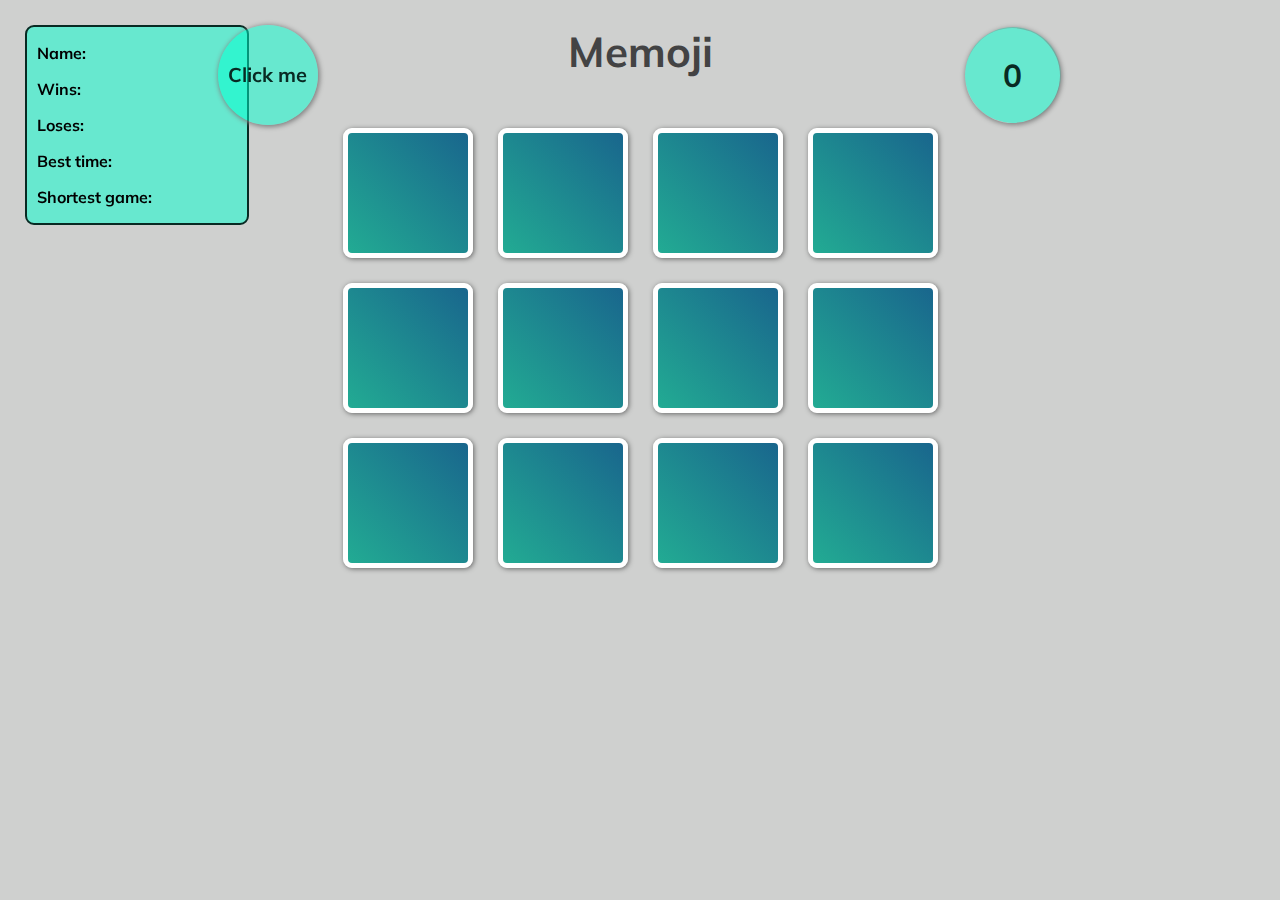
==== memoji.html @ 875cb3ba "Пишем в стиле ООП" ====
<!DOCTYPE html>
<html lang="en">
<head>
	<meta charset="UTF-8">
	<title>Memoji</title>

	<link rel="stylesheet" type="text/css" href="memoji.css">
	<link href="https://fonts.googleapis.com/css?family=Muli:400,700&display=swap" rel="stylesheet">
	<script src="timer.js" defer type="text/javascript"></script>
	<script src="card.js" defer type="text/javascript"></script>
	<script src="game.js" defer type="text/javascript"></script>
	<script src="memoji.js" defer type="text/javascript"></script>
	<script src="temp.js" defer type="text/javascript"></script>

</head>
<body>
	<article class="memoji">
		<h1>Memoji</h1>
		<div class="timer">
			<svg class="svg" xmlns="http://www.w3.org/2000/svg" version="1.1">
				<circle class="circle"/>
			</svg>
			<div class="count"></div>
		</div>
		<section class="field">
			<div class="card card1">
				<div class="front"></div>
				<div class="back"></div>
			</div>
			<div class="card card2">
				<div class="front"></div>
				<div class="back"></div>
			</div>
			<div class="card card3">
				<div class="front"></div>
				<div class="back"></div>
			</div>
			<div class="card card4">
				<div class="front"></div>
				<div class="back"></div>
			</div>
			<div class="card card5">
				<div class="front"></div>
				<div class="back"></div>
			</div>
			<div class="card card6">
				<div class="front"></div>
				<div class="back"></div>
			</div>
			<div class="card card7">
				<div class="front"></div>
				<div class="back"></div>
			</div>
			<div class="card card8">
				<div class="front"></div>
				<div class="back"></div>
			</div>
			<div class="card card9">
				<div class="front"></div>
				<div class="back"></div>
			</div>
			<div class="card card10">
				<div class="front"></div>
				<div class="back"></div>
			</div>
			<div class="card card11">
				<div class="front"></div>
				<div class="back"></div>
			</div>
			<div class="card card12">
				<div class="front"></div>
				<div class="back"></div>
			</div>
		</section>
		<div class="achieving">
			<p><span>Name:</span><span class="name"></span></p>
			<p><span>Wins:</span><span class="wins"></span></p>
			<p><span>Loses:</span><span class="loses"></span></p>
			<p><span>Best time:</span><span class="best_time"></span></p>
			<p><span>Shortest game:</span><span class="shortest_game"></span></p>
		</div>
		<div class="botton_achieving">Click me</div>
	</article>
</body>
</html>
---- memoji.css ----
body {
	margin:0;
	padding: 0;
	background: #CFD0CF;
	font-family: 'Muli', 'Arial', sans-serif
}

.memoji {
	width: 895px;
	margin: 0 auto 0 auto;
	text-align: center;
	background: #CFD0CF;
	position: relative;
}

.memoji h1 {
	margin: auto;
	padding: 25px 0 50px 0;
	text-align: center;
	font-size: 42px;
	font-weight: bold;
	color: #434344
}


.field {
	margin: auto;
	width:595px;
	height: 440px;
	display: flex;
	flex-flow: row wrap;
	justify-content: space-between;
	align-content: space-between;
	perspective: 600px;
}

.card {
	box-sizing: border-box;
	width: 130px;
	height: 130px;
	position: relative;
	transform-style: preserve-3d;
	transition: transform 500ms;
	border-radius: 9px;
	box-shadow: 1px 1px 5px rgba(0,0,0,0.5);
}

/* class for turn card by JS */
.turn {
	transform: rotateY(180deg);
	box-shadow: -1px 1px 5px rgba(0,0,0,0.5);
}

@keyframes spin {
	0%{transform: rotateY(0deg);}
	50%{transform: rotateY(180deg);}
	100%{transform: rotateY(360deg);}
}

.spin {
	animation: spin 150ms infinite ease;
}


.front, .back {
	box-sizing: border-box;
	position: absolute;
	top: 0;
	left: 0;
	width: 100%;
	height: 100%;
	border-radius: 9px;
	backface-visibility: hidden;
	cursor: pointer;
}

.front {
	z-index: 2;
	border: solid 5px white;
	background: linear-gradient(45deg, #22AB93, #19668D);
}

.back {
	transform: rotateY(-180deg);
	background: white;
	text-align: center;
	font-size: 60px;
	line-height: 130px;
}

.wrong_color {
	background: #F44336;
}

.right_color {
	background: #5AD66F;
}

.float_field {
	position: absolute;
	left: 0;
	top: 0;
	width: 100%;
	height: 100%;
	background: #0000006D;
	display: flex;
	justify-content: center;
	align-items: center;
}

.float_window {
	background: white;
	min-width: 350px;
	display: flex;
	flex-flow: column nowrap;
	justify-content: flex-start;
	align-items: center;
}

.float_window h2 {
	font-size: 48px;
	font-weight: bold;
	margin: 30px 0 0 0;
}

.float_window h2 span {
	display: inline-block;
	animation: elastics 2s infinite reverse linear;
}

.float_window h2 span:nth-child(2) {
	animation-delay:.25s;
}

.float_window h2 span:nth-child(3) {
	animation-delay:.5s;
}

.float_window h2 span:nth-child(4) {
	animation-delay:.75s;
}


@keyframes elastics {
	0%, 100% {
		transform: scaleY(0.4) translateY(0px);
	}
	25% {
		transform: scaleY(0.8) translateY(-10px);
	}
	50% {
		transform: scaleY(1.2) translateY(-20px);
	}
	75% {
		transform: scaleY(0.8) translateY(-10px);
}
}

.botton {
	height: 40px;
	margin: 40px 0 30px 0;
	padding: 0 30px 0 30px;
	background: linear-gradient(-135deg, #22AB93, #19668D);
	border-radius: 9px;
	color: white;
	font-size:20px;
	line-height: 40px;
	cursor: pointer;
	box-shadow: 1px 1px 1px rgba(0,0,0,0.5);
}

.botton:active {
	box-shadow: inset 2px 1px 8px rgba(0,0,0,0.5);
}

/*стили для таймера*/

.timer{
	width: 100px;
	height: 100px;
	position: absolute;
	top:0;
	right: 0;
	margin: 25px 25px 25px 25px;
}
.count {
	width: 95%;
	height: 95%;
	border-radius: 50%;
	position: absolute;
	left:0;
	top:0;
	margin: 2.5%;
	text-align: center;
	font-weight: bold;
	color: #082A23;
	box-shadow: 1px 1px 5px 1px grey;
}
.circle{
	stroke: #082A23;
	fill: rgba(0, 255, 207, 0.5);
	stroke-width: 2%;
	cx:50%;
	cy:50%;
	r: 48%;
	stroke-linecap: round;
}
.svg{
	width: 100%;
	height: 100%;
	transform: rotate(-90deg);
}
@keyframes pulse {
	0%
	{fill: rgba(0, 255, 207, 0.5);}
	33%
	{fill: rgba(255, 0, 0, 0.7);}
	66%
	{fill: rgba(0, 255, 207, 0.5);}
	100%
	{fill: rgba(255, 0, 0, 0.7);}
}

.botton_achieving {
	width: 100px;
	height: 100px;
	position: absolute;
	top:0;
	left: 0;
	margin: 25px 25px 25px 25px;
	text-align: center;
	font-size: 20px;
	font-weight: bold;
	line-height: 100px;
	color: #082A23;
	box-shadow: 1px 1px 5px 1px grey;
	border-radius: 50%;
	cursor: pointer;
	background: rgba(0, 255, 207, 0.5);

}

.botton_achieving:active {
	box-shadow: none;
}

.achieving {
	position: fixed;
	top: 0;
	left: 0;
	min-width: 200px;
	background: white;
	margin: 25px;
	background: rgba(0, 255, 207, 0.5);
	border-radius: 9px;
	border: solid 2px #082A23;
	text-align: left;
	padding: 0 10px 0 10px;
}

.achieving p {
	white-space: nowrap;
	overflow: hidden;
	text-overflow: ellipsis;
}

.achieving p span:nth-child(1) {
	font-weight: bold;
	display: inline-block;
	float: left;
}

.achieving p span:nth-child(2){
	display: inline-block;
	float: right;
}

@media screen and (max-width: 900px) {
	.timer{
	position: relative;
	margin: 0 auto 25px auto;
	top:initial;
	right: initial;
	}

	.memoji h1 {
		padding: 25px 0 25px 0;
	}

	.memoji {
			width: 645px;
	}

	.botton_achieving {
	position: relative;
	margin: 25px auto 0 auto;
	top:initial;
	right: initial;}
}



@media screen and (orientation: portrait) {
	.timer{
		position: relative;
		margin: 0 auto 25px auto;
		top:initial;
		right: initial;
	}

	.memoji h1 {
		padding: 25px 0 25px 0;
	}

	.field {
		width: 440px;
		height: 595px;
	}

	.botton_achieving {
		position: relative;
		margin: 25px auto 0 auto;
		top:initial;
		right: initial;
	}

	.achieving {
	top: 825px;
	left: 50%;
	margin-left: -232px;
	min-width: 440px;
	}

	.memoji {
		height: 1025px;
	}
}

@media screen and (max-height: 645px) {
	.memoji h1 {
		padding: 5px 0 5px 0;
	}
	.field {
		height: 400px;
	}
}
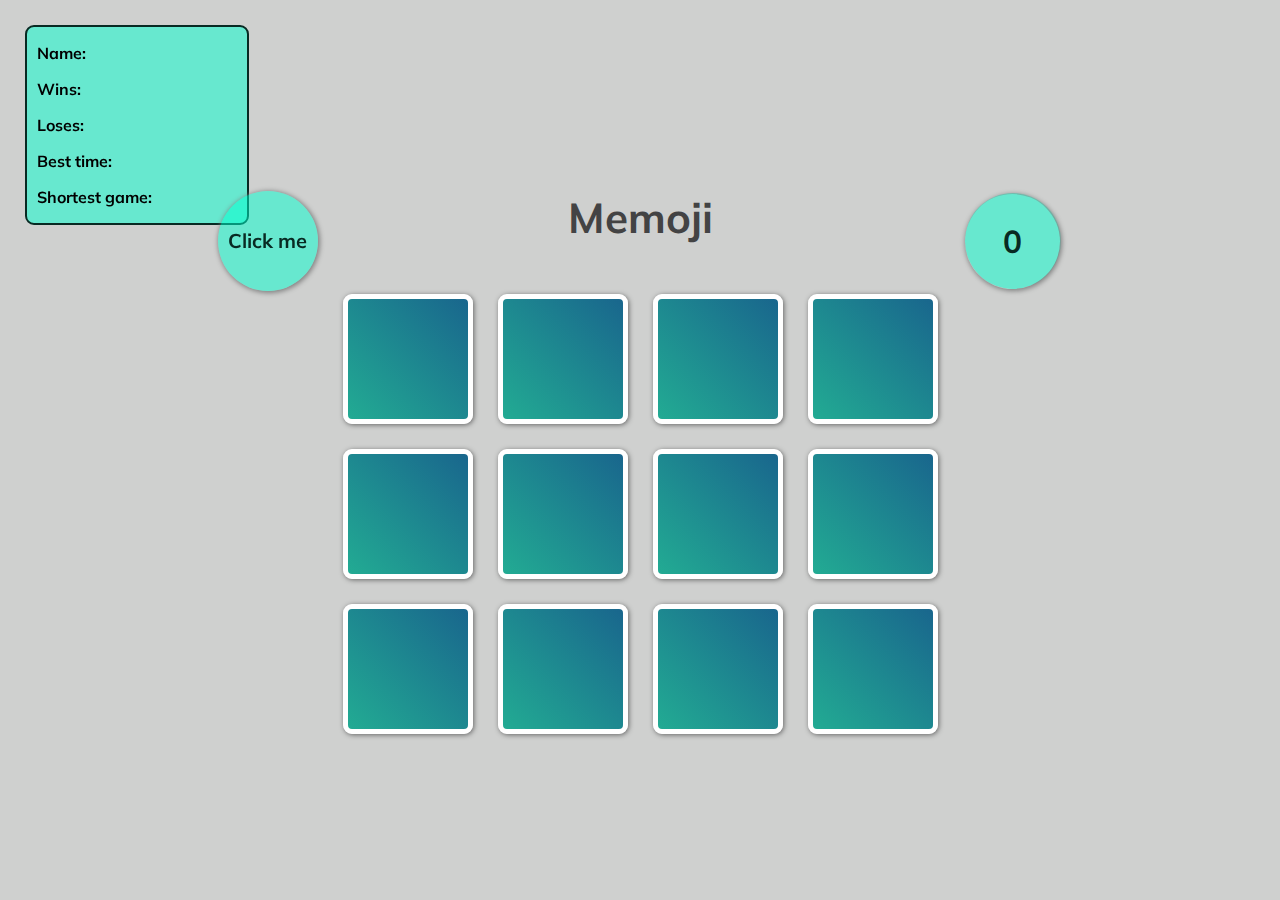
==== commit 3bd7debe: "Добавил форму и юзера" ====
--- a/memoji.html
+++ b/memoji.html
@@ -3,9 +3,10 @@
 <head>
 	<meta charset="UTF-8">
 	<title>Memoji</title>
-
+	
 	<link rel="stylesheet" type="text/css" href="memoji.css">
 	<link href="https://fonts.googleapis.com/css?family=Muli:400,700&display=swap" rel="stylesheet">
+	<script src="start.js" defer type="text/javascript"></script>
 	<script src="timer.js" defer type="text/javascript"></script>
 	<script src="card.js" defer type="text/javascript"></script>
 	<script src="game.js" defer type="text/javascript"></script>
@@ -80,6 +81,7 @@
 			<p><span>Shortest game:</span><span class="shortest_game"></span></p>
 		</div>
 		<div class="botton_achieving">Click me</div>
+
 	</article>
 </body>
 </html>--- a/memoji.css
+++ b/memoji.css
@@ -3,9 +3,15 @@
 	margin:0;
 	padding: 0;
 	background: #CFD0CF;
-	font-family: 'Muli', 'Arial', sans-serif
-}
-
+	font-family: 'Muli', 'Arial', sans-serif;
+	width: 100vw;
+	height: 100vh;
+	display: flex;
+	justify-content: center;
+	align-items: center;
+}
+
+/* Стили игрового поля */
 .memoji {
 	width: 895px;
 	margin: 0 auto 0 auto;
@@ -97,6 +103,8 @@
 	background: #5AD66F;
 }
 
+
+/* Стили всплывающего поля */
 .float_field {
 	position: absolute;
 	left: 0;
@@ -107,8 +115,73 @@
 	display: flex;
 	justify-content: center;
 	align-items: center;
-}
-
+	font: 15px 'Muli', 'Arial', sans-serif;
+}
+
+
+/* Стили окон на всплывающем поле */
+
+/* Стили стартовой формы */
+form[name=start] {
+	background: white;
+	min-width: 250px;
+	border-radius: 9px;
+	padding: 5px;
+}
+form[name=start] fieldset {
+	border-radius: 9px;
+	border: solid 1px #082A23;
+	margin-bottom: 25px;
+}
+form[name=start] legend {
+	margin: 5px auto 5px auto;
+}
+form[name=start] input {
+	box-sizing: border-box;
+	width: 100%;
+	height: 25px;
+	border-radius: 3px;
+	border: solid 1px #082A23;
+	font: 15px 'Muli', 'Arial', sans-serif;
+	text-align: center;
+}
+form[name="start"] input:focus{
+	outline: none;
+	box-shadow: 0 0 2px 1px rgba(0, 255, 207, 0.5);
+}
+form[name="start"] input[type="submit"] {
+	width: 50px;
+	height: 50px;
+	border-radius: 50%;
+	border: none;
+	background:rgba(0, 255, 207, 0.5);
+	box-shadow: 1px 1px 5px 1px grey;
+	cursor: pointer;
+	margin: auto;
+	float: initial;
+	display: block;
+	margin-bottom: 5px;
+	font: 20px  'Muli', 'Arial', sans-serif;
+}
+form[name="start"] input[type="submit"]:active{
+	box-shadow: none;
+}
+form[name="start"] input[type="range"] {
+	width: 100%;
+	margin: auto;
+	float: initial;
+}
+form[name="start"] input[type="range"]:focus{
+	box-shadow: none;
+
+}
+.log{
+	height: 25px;
+	margin: 5px auto 0 auto;
+	text-align: center;
+}
+
+/* Стили окон побыды и поражения */
 .float_window {
 	background: white;
 	min-width: 350px;
@@ -141,7 +214,6 @@
 	animation-delay:.75s;
 }
 
-
 @keyframes elastics {
 	0%, 100% {
 		transform: scaleY(0.4) translateY(0px);
@@ -173,6 +245,7 @@
 .botton:active {
 	box-shadow: inset 2px 1px 8px rgba(0,0,0,0.5);
 }
+
 
 /*стили для таймера*/
 
@@ -222,6 +295,8 @@
 	{fill: rgba(255, 0, 0, 0.7);}
 }
 
+
+/* Стили для кнопки достижений */
 .botton_achieving {
 	width: 100px;
 	height: 100px;
@@ -245,6 +320,7 @@
 	box-shadow: none;
 }
 
+/* Стили для окошка достижений */
 .achieving {
 	position: fixed;
 	top: 0;
@@ -276,6 +352,8 @@
 	float: right;
 }
 
+
+/* медиа запросы */
 @media screen and (max-width: 900px) {
 	.timer{
 	position: relative;
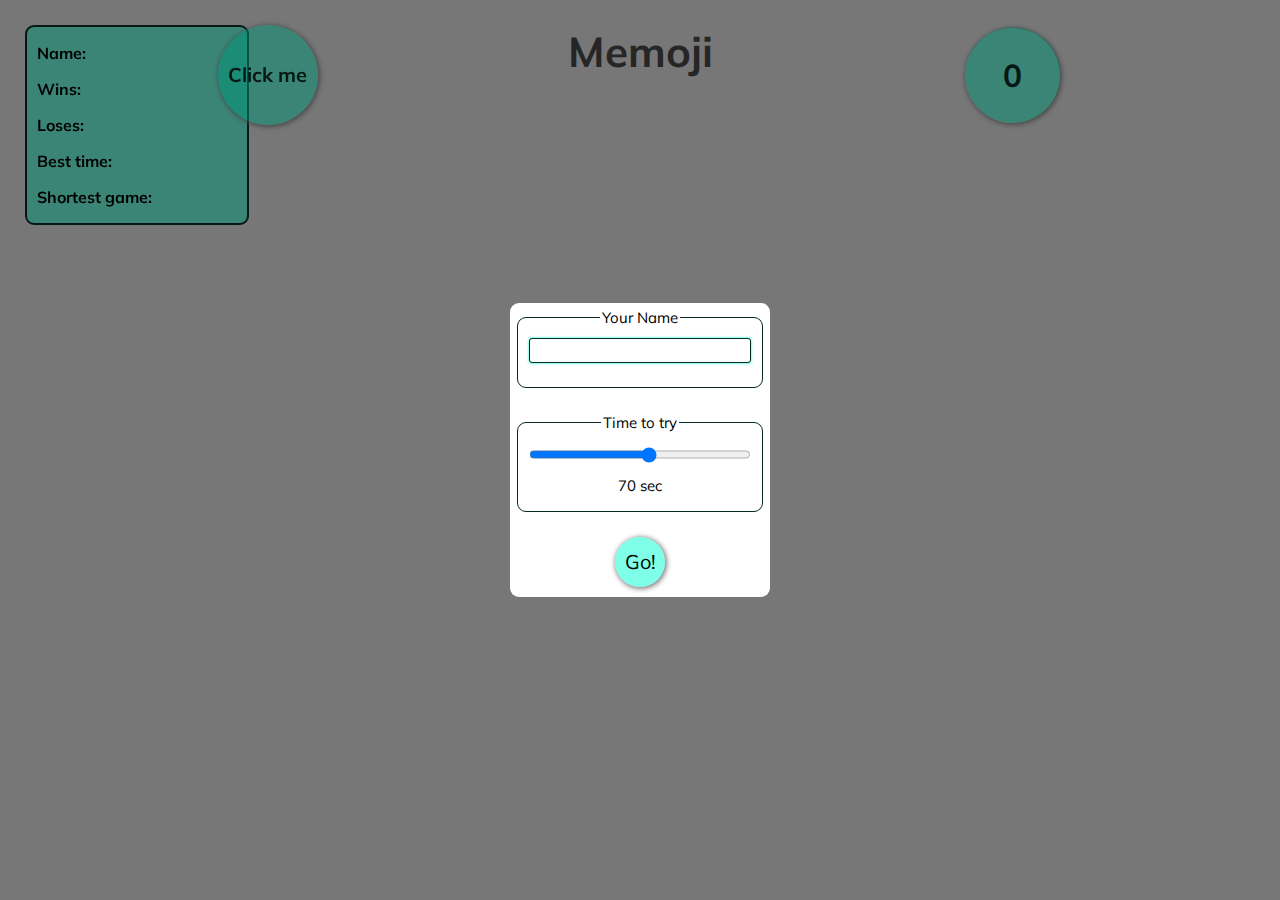
==== commit 539c35fa: "Все еще куча багов" ====
--- a/memoji.html
+++ b/memoji.html
@@ -6,12 +6,13 @@
 	
 	<link rel="stylesheet" type="text/css" href="memoji.css">
 	<link href="https://fonts.googleapis.com/css?family=Muli:400,700&display=swap" rel="stylesheet">
-	<script src="start.js" defer type="text/javascript"></script>
+
 	<script src="timer.js" defer type="text/javascript"></script>
 	<script src="card.js" defer type="text/javascript"></script>
 	<script src="game.js" defer type="text/javascript"></script>
+	<script src="temp.js" defer type="text/javascript"></script>
 	<script src="memoji.js" defer type="text/javascript"></script>
-	<script src="temp.js" defer type="text/javascript"></script>
+
 
 </head>
 <body>
@@ -73,13 +74,13 @@
 				<div class="back"></div>
 			</div>
 		</section>
-		<div class="achieving">
+		<section class="achieving">
 			<p><span>Name:</span><span class="name"></span></p>
 			<p><span>Wins:</span><span class="wins"></span></p>
 			<p><span>Loses:</span><span class="loses"></span></p>
 			<p><span>Best time:</span><span class="best_time"></span></p>
 			<p><span>Shortest game:</span><span class="shortest_game"></span></p>
-		</div>
+		</section>
 		<div class="botton_achieving">Click me</div>
 
 	</article>
--- a/memoji.css
+++ b/memoji.css
@@ -5,7 +5,7 @@
 	background: #CFD0CF;
 	font-family: 'Muli', 'Arial', sans-serif;
 	width: 100vw;
-	height: 100vh;
+
 	display: flex;
 	justify-content: center;
 	align-items: center;
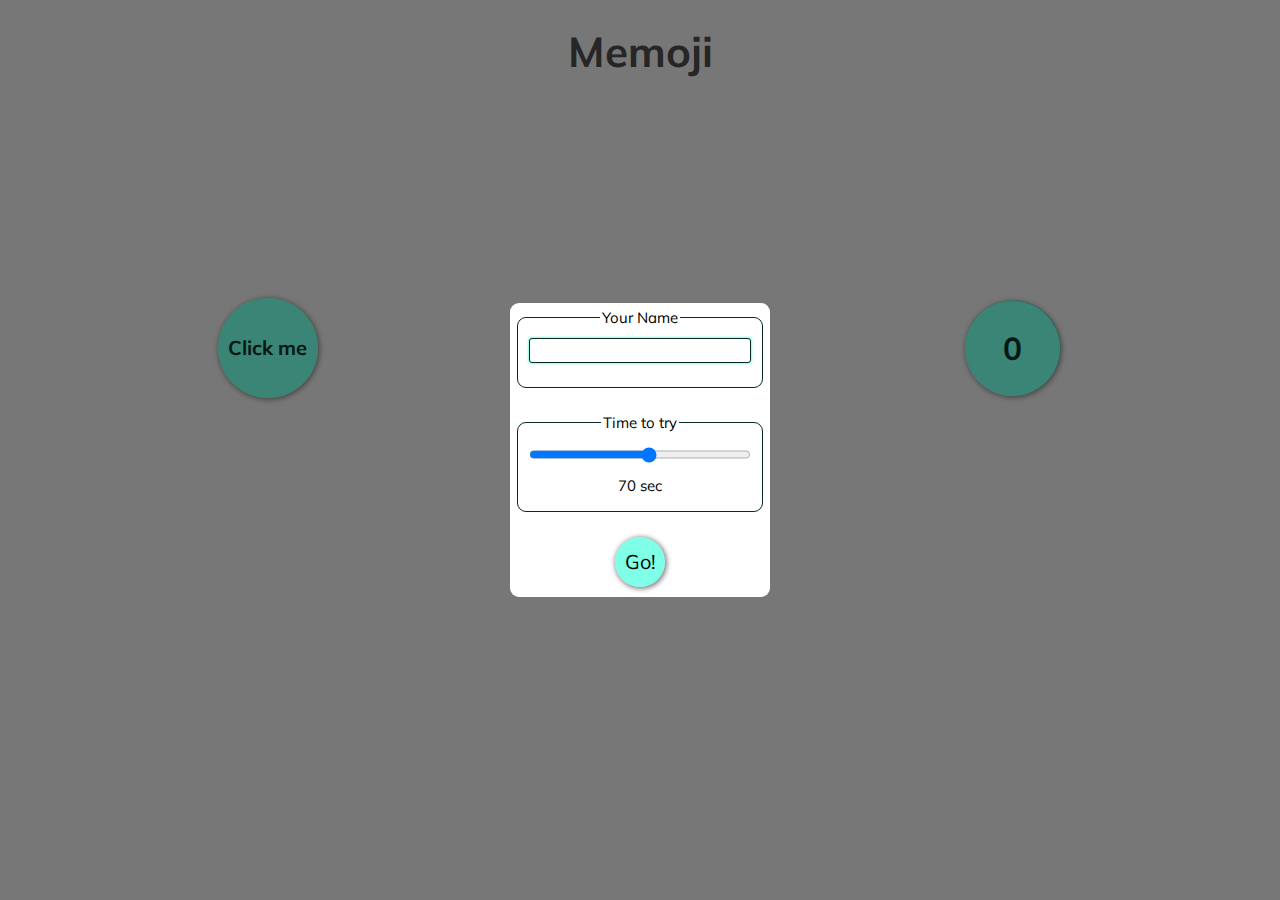
==== commit 2523eed7: "здесь старый макет" ====
--- a/memoji.html
+++ b/memoji.html
@@ -16,14 +16,16 @@
 
 </head>
 <body>
+	<h1>Memoji</h1>
 	<article class="memoji">
-		<h1>Memoji</h1>
-		<div class="timer">
-			<svg class="svg" xmlns="http://www.w3.org/2000/svg" version="1.1">
-				<circle class="circle"/>
-			</svg>
-			<div class="count"></div>
-		</div>
+		<section class="achieving">
+			<p><span>Name:</span><span class="name"></span></p>
+			<p><span>Wins:</span><span class="wins"></span></p>
+			<p><span>Loses:</span><span class="loses"></span></p>
+			<p><span>Best time:</span><span class="best_time"></span></p>
+			<p><span>Shortest game:</span><span class="shortest_game"></span></p>
+		</section>
+		<div class="botton_achieving">Click me</div>
 		<section class="field">
 			<div class="card card1">
 				<div class="front"></div>
@@ -74,14 +76,12 @@
 				<div class="back"></div>
 			</div>
 		</section>
-		<section class="achieving">
-			<p><span>Name:</span><span class="name"></span></p>
-			<p><span>Wins:</span><span class="wins"></span></p>
-			<p><span>Loses:</span><span class="loses"></span></p>
-			<p><span>Best time:</span><span class="best_time"></span></p>
-			<p><span>Shortest game:</span><span class="shortest_game"></span></p>
-		</section>
-		<div class="botton_achieving">Click me</div>
+		<div class="timer">
+			<svg class="svg" xmlns="http://www.w3.org/2000/svg" version="1.1">
+				<circle class="circle"/>
+			</svg>
+			<div class="count"></div>
+		</div>
 
 	</article>
 </body>
--- a/memoji.css
+++ b/memoji.css
@@ -4,36 +4,32 @@
 	padding: 0;
 	background: #CFD0CF;
 	font-family: 'Muli', 'Arial', sans-serif;
-	width: 100vw;
-
-	display: flex;
-	justify-content: center;
-	align-items: center;
-}
-
+}
+
+h1 {
+	margin: auto;
+	padding: 25px 0 50px 0;
+	text-align: center;
+	font-size: 42px;
+	font-weight: bold;
+	color: #434344
+}
 /* Стили игрового поля */
 .memoji {
 	width: 895px;
 	margin: 0 auto 0 auto;
 	text-align: center;
 	background: #CFD0CF;
-	position: relative;
-}
-
-.memoji h1 {
-	margin: auto;
-	padding: 25px 0 50px 0;
-	text-align: center;
-	font-size: 42px;
-	font-weight: bold;
-	color: #434344
-}
-
+	display: flex;
+	justify-content: space-between;
+	align-items: center;
+}
 
 .field {
 	margin: auto;
 	width:595px;
 	height: 440px;
+	flex: auto;
 	display: flex;
 	flex-flow: row wrap;
 	justify-content: space-between;
@@ -181,10 +177,11 @@
 	text-align: center;
 }
 
-/* Стили окон побыды и поражения */
+/* Стили окон победы и поражения */
 .float_window {
 	background: white;
 	min-width: 350px;
+	border-radius: 9px;
 	display: flex;
 	flex-flow: column nowrap;
 	justify-content: flex-start;
@@ -212,6 +209,10 @@
 
 .float_window h2 span:nth-child(4) {
 	animation-delay:.75s;
+}
+
+.float_window .message {
+	font: 24px;
 }
 
 @keyframes elastics {
@@ -252,10 +253,9 @@
 .timer{
 	width: 100px;
 	height: 100px;
-	position: absolute;
-	top:0;
-	right: 0;
 	margin: 25px 25px 25px 25px;
+	position: relative;
+	flex: auto;
 }
 .count {
 	width: 95%;
@@ -300,9 +300,6 @@
 .botton_achieving {
 	width: 100px;
 	height: 100px;
-	position: absolute;
-	top:0;
-	left: 0;
 	margin: 25px 25px 25px 25px;
 	text-align: center;
 	font-size: 20px;
@@ -313,6 +310,9 @@
 	border-radius: 50%;
 	cursor: pointer;
 	background: rgba(0, 255, 207, 0.5);
+	overflow: hidden;
+	transition: all 200 ease;
+	flex: auto;
 
 }
 
@@ -322,17 +322,17 @@
 
 /* Стили для окошка достижений */
 .achieving {
-	position: fixed;
-	top: 0;
-	left: 0;
-	min-width: 200px;
-	background: white;
+	display: none;
+	width: 200px;
 	margin: 25px;
 	background: rgba(0, 255, 207, 0.5);
 	border-radius: 9px;
 	border: solid 2px #082A23;
 	text-align: left;
 	padding: 0 10px 0 10px;
+	overflow: hidden;
+	transition: all 1s ease;
+	flex: auto;
 }
 
 .achieving p {
@@ -350,6 +350,13 @@
 .achieving p span:nth-child(2){
 	display: inline-block;
 	float: right;
+}
+
+.achieving_cklick {
+	transition: all 1s ease;
+	min-width: initial;
+	height: 0;
+	width: 0;
 }
 
 
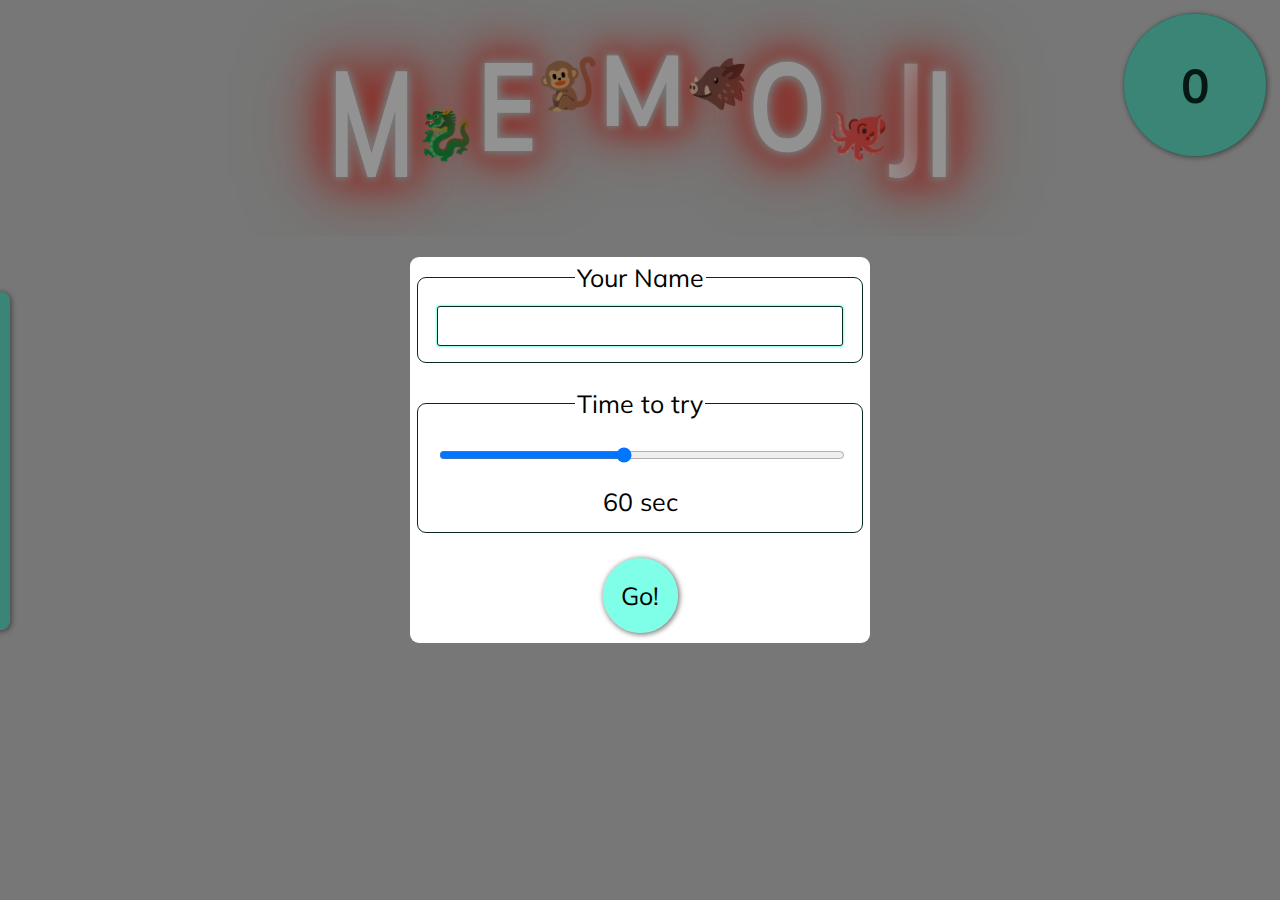
==== commit 15cdf586: "Поправил верстку" ====
--- a/memoji.html
+++ b/memoji.html
@@ -16,7 +16,7 @@
 
 </head>
 <body>
-	<h1>Memoji</h1>
+	<h1><span class="l1">M</span><span class="m1"></span><span class="l2">e</span><span class="m2"></span><span class="l3">m</span><span class="m3"></span><span class="l4">o</span><span class="m4"></span><span class="l5">j</span><span class="m5"></span><span class="l6">i</span></h1>
 	<article class="memoji">
 		<section class="achieving">
 			<p><span>Name:</span><span class="name"></span></p>
@@ -25,7 +25,6 @@
 			<p><span>Best time:</span><span class="best_time"></span></p>
 			<p><span>Shortest game:</span><span class="shortest_game"></span></p>
 		</section>
-		<div class="botton_achieving">Click me</div>
 		<section class="field">
 			<div class="card card1">
 				<div class="front"></div>
@@ -78,7 +77,7 @@
 		</section>
 		<div class="timer">
 			<svg class="svg" xmlns="http://www.w3.org/2000/svg" version="1.1">
-				<circle class="circle"/>
+				<circle class="circle"></circle>
 			</svg>
 			<div class="count"></div>
 		</div>
--- a/memoji.css
+++ b/memoji.css
@@ -2,34 +2,100 @@
 body {
 	margin:0;
 	padding: 0;
+	min-width: 700px;
 	background: #CFD0CF;
 	font-family: 'Muli', 'Arial', sans-serif;
 }
 
 h1 {
 	margin: auto;
-	padding: 25px 0 50px 0;
+	padding: 25px 0 85px 0;
 	text-align: center;
-	font-size: 42px;
+	font-size: 100px;
 	font-weight: bold;
-	color: #434344
-}
+	text-transform: uppercase;
+	color: white;
+}
+h1 span{
+	transform-origin: top center;
+	display: inline-block;
+}
+.l1{
+	transform: scaleY(1.5);
+		text-shadow: 0 0 5px #CFD0CF, 0 0 10px #CFD0CF, 0 0 15px #CFD0CF, 0 0 20px #F44336, 0 0 35px #F44336, 0 0 40px #F44336, 0 0 50px #F44336, 0 0 75px #F44336;
+
+}
+.l2{
+	transform: scaleY(1.25);
+		text-shadow: 0 0 5px #CFD0CF, 0 0 10px #CFD0CF, 0 0 15px #CFD0CF, 0 0 20px #F44336, 0 0 35px #F44336, 0 0 40px #F44336, 0 0 50px #F44336, 0 0 75px #F44336;
+
+}
+.l3{
+	transform: scaleY(1);
+		text-shadow: 0 0 5px #CFD0CF, 0 0 10px #CFD0CF, 0 0 15px #CFD0CF, 0 0 20px #F44336, 0 0 35px #F44336, 0 0 40px #F44336, 0 0 50px #F44336, 0 0 75px #F44336;
+
+}
+.l4{
+	transform: scaleY(1.25);
+		text-shadow: 0 0 5px #CFD0CF, 0 0 10px #CFD0CF, 0 0 15px #CFD0CF, 0 0 20px #F44336, 0 0 35px #F44336, 0 0 40px #F44336, 0 0 50px #F44336, 0 0 75px #F44336;
+
+}
+.l5{
+	transform: scaleY(1.28);
+		text-shadow: 0 0 5px #CFD0CF, 0 0 10px #CFD0CF, 0 0 15px #CFD0CF, 0 0 20px #F44336, 0 0 35px #F44336, 0 0 40px #F44336, 0 0 50px #F44336, 0 0 75px #F44336;
+
+}
+.l6{
+	transform: scaleY(1.5);
+		text-shadow: 0 0 5px #CFD0CF, 0 0 10px #CFD0CF, 0 0 15px #CFD0CF, 0 0 20px #F44336, 0 0 35px #F44336, 0 0 40px #F44336, 0 0 50px #F44336, 0 0 75px #F44336;
+
+}
+.m1, .m2, .m3, .m4, .m5{
+	font-size: 50px;
+}
+.m1{
+transform: translateY(25px);
+}
+.m2{
+transform: translateY(-25px);
+}
+.m3{
+transform: translateY(-25px);
+}
+.m4{
+transform: translateY(25px);
+}
+
+.m1::before{
+	content: "🐉";
+}
+.m2::before{
+	content: "🐒";
+}
+.m3::before{
+	content: "🐗";
+}
+.m4::before{
+	content: "🐙";
+}
+
+
+
 /* Стили игрового поля */
 .memoji {
-	width: 895px;
-	margin: 0 auto 0 auto;
-	text-align: center;
+	width: 100%;
+	padding: 5px 0 5px 0;
 	background: #CFD0CF;
 	display: flex;
 	justify-content: space-between;
 	align-items: center;
+	position: relative;
 }
 
 .field {
 	margin: auto;
 	width:595px;
 	height: 440px;
-	flex: auto;
 	display: flex;
 	flex-flow: row wrap;
 	justify-content: space-between;
@@ -102,7 +168,7 @@
 
 /* Стили всплывающего поля */
 .float_field {
-	position: absolute;
+	position: fixed;
 	left: 0;
 	top: 0;
 	width: 100%;
@@ -111,7 +177,7 @@
 	display: flex;
 	justify-content: center;
 	align-items: center;
-	font: 15px 'Muli', 'Arial', sans-serif;
+	z-index: 2;
 }
 
 
@@ -120,9 +186,10 @@
 /* Стили стартовой формы */
 form[name=start] {
 	background: white;
-	min-width: 250px;
+	min-width: 450px;
 	border-radius: 9px;
 	padding: 5px;
+	font-size: 25px;
 }
 form[name=start] fieldset {
 	border-radius: 9px;
@@ -135,61 +202,55 @@
 form[name=start] input {
 	box-sizing: border-box;
 	width: 100%;
-	height: 25px;
+	height: 40px;
 	border-radius: 3px;
 	border: solid 1px #082A23;
-	font: 15px 'Muli', 'Arial', sans-serif;
 	text-align: center;
+	font: inherit;
 }
 form[name="start"] input:focus{
 	outline: none;
 	box-shadow: 0 0 2px 1px rgba(0, 255, 207, 0.5);
 }
 form[name="start"] input[type="submit"] {
-	width: 50px;
-	height: 50px;
+	width: 75px;
+	height: 75px;
 	border-radius: 50%;
 	border: none;
 	background:rgba(0, 255, 207, 0.5);
 	box-shadow: 1px 1px 5px 1px grey;
 	cursor: pointer;
 	margin: auto;
-	float: initial;
 	display: block;
 	margin-bottom: 5px;
-	font: 20px  'Muli', 'Arial', sans-serif;
 }
 form[name="start"] input[type="submit"]:active{
 	box-shadow: none;
 }
-form[name="start"] input[type="range"] {
-	width: 100%;
-	margin: auto;
-	float: initial;
-}
 form[name="start"] input[type="range"]:focus{
 	box-shadow: none;
 
 }
 .log{
-	height: 25px;
 	margin: 5px auto 0 auto;
 	text-align: center;
 }
 
 /* Стили окон победы и поражения */
 .float_window {
+	max-width: 450px;
 	background: white;
 	min-width: 350px;
 	border-radius: 9px;
+	padding: 10px;
 	display: flex;
 	flex-flow: column nowrap;
-	justify-content: flex-start;
+	justify-content: space-around;
 	align-items: center;
 }
 
 .float_window h2 {
-	font-size: 48px;
+	font-size: 80px;
 	font-weight: bold;
 	margin: 30px 0 0 0;
 }
@@ -212,7 +273,7 @@
 }
 
 .float_window .message {
-	font: 24px;
+	font-size: 25px;
 }
 
 @keyframes elastics {
@@ -231,14 +292,14 @@
 }
 
 .botton {
-	height: 40px;
+	height: 50px;
 	margin: 40px 0 30px 0;
 	padding: 0 30px 0 30px;
 	background: linear-gradient(-135deg, #22AB93, #19668D);
 	border-radius: 9px;
 	color: white;
-	font-size:20px;
-	line-height: 40px;
+	font-size:30px;
+	line-height: 50px;
 	cursor: pointer;
 	box-shadow: 1px 1px 1px rgba(0,0,0,0.5);
 }
@@ -251,11 +312,12 @@
 /*стили для таймера*/
 
 .timer{
-	width: 100px;
-	height: 100px;
-	margin: 25px 25px 25px 25px;
-	position: relative;
-	flex: auto;
+	width: 150px;
+	height: 150px;
+	margin: 10px;
+	position: fixed;
+	top: 0;
+	right: 0;
 }
 .count {
 	width: 95%;
@@ -296,60 +358,46 @@
 }
 
 
-/* Стили для кнопки достижений */
-.botton_achieving {
-	width: 100px;
-	height: 100px;
-	margin: 25px 25px 25px 25px;
-	text-align: center;
-	font-size: 20px;
-	font-weight: bold;
-	line-height: 100px;
-	color: #082A23;
-	box-shadow: 1px 1px 5px 1px grey;
-	border-radius: 50%;
-	cursor: pointer;
-	background: rgba(0, 255, 207, 0.5);
-	overflow: hidden;
-	transition: all 200 ease;
-	flex: auto;
-
-}
-
-.botton_achieving:active {
-	box-shadow: none;
-}
-
 /* Стили для окошка достижений */
 .achieving {
-	display: none;
-	width: 200px;
-	margin: 25px;
+	width: 250px;
+	height: 75%;
 	background: rgba(0, 255, 207, 0.5);
-	border-radius: 9px;
-	border: solid 2px #082A23;
-	text-align: left;
+	border-radius: 0 9px 9px 0;
+	box-shadow: 1px 1px 5px 1px grey;
 	padding: 0 10px 0 10px;
-	overflow: hidden;
 	transition: all 1s ease;
-	flex: auto;
+	position: absolute;
+	left: -260px;
+	z-index: 1;
+	display: flex;
+	flex-flow: column nowrap;
+	justify-content: center;
+
 }
 
 .achieving p {
-	white-space: nowrap;
-	overflow: hidden;
-	text-overflow: ellipsis;
+	display: flex;
+	justify-content: space-between;
+	align-items: center;
+	font-size: 20px;
+	margin-right: 5px;
 }
 
 .achieving p span:nth-child(1) {
 	font-weight: bold;
 	display: inline-block;
-	float: left;
 }
 
 .achieving p span:nth-child(2){
 	display: inline-block;
-	float: right;
+	white-space: nowrap;
+	text-overflow: ellipsis;
+	overflow: hidden;
+}
+
+.achieving:hover {
+	left: 0;
 }
 
 .achieving_cklick {
@@ -359,74 +407,49 @@
 	width: 0;
 }
 
-
-/* медиа запросы */
-@media screen and (max-width: 900px) {
-	.timer{
-	position: relative;
-	margin: 0 auto 25px auto;
-	top:initial;
-	right: initial;
-	}
-
-	.memoji h1 {
-		padding: 25px 0 25px 0;
-	}
-
-	.memoji {
-			width: 645px;
-	}
-
-	.botton_achieving {
-	position: relative;
-	margin: 25px auto 0 auto;
-	top:initial;
-	right: initial;}
-}
-
-
-
-@media screen and (orientation: portrait) {
-	.timer{
-		position: relative;
-		margin: 0 auto 25px auto;
-		top:initial;
-		right: initial;
-	}
-
-	.memoji h1 {
-		padding: 25px 0 25px 0;
-	}
+@media (orientation: portrait) {
 
 	.field {
-		width: 440px;
-		height: 595px;
-	}
-
-	.botton_achieving {
-		position: relative;
-		margin: 25px auto 0 auto;
-		top:initial;
-		right: initial;
-	}
+		width: 660px;
+		height: 892.5px;
+	}
+
+	.card {
+		width: 195px;
+		height: 195px;
+		border-radius: 13.5px;
+		box-shadow: 1.5px 1.5px 7.5px rgba(0,0,0,0.5);
+	}
+
+	.turn {
+		box-shadow: -1.5px 1.5px 7.5px rgba(0,0,0,0.5);
+	}
+
+	.front, .back {
+		border-radius: 13.5px;
+	}
+
+.front {
+	border-width: 7.5px;
+}
+.back {
+	font-size: 90px;
+	line-height: 195px;
+}
 
 	.achieving {
-	top: 825px;
-	left: 50%;
-	margin-left: -232px;
-	min-width: 440px;
-	}
-
-	.memoji {
-		height: 1025px;
-	}
-}
-
-@media screen and (max-height: 645px) {
-	.memoji h1 {
-		padding: 5px 0 5px 0;
-	}
-	.field {
-		height: 400px;
-	}
-}
+		height: 45%
+}
+
+	h1 {
+		padding-top: 250px;
+	}
+
+	.timer {
+		width: 225px;
+		height: 225px;
+	}
+}
+
+
+
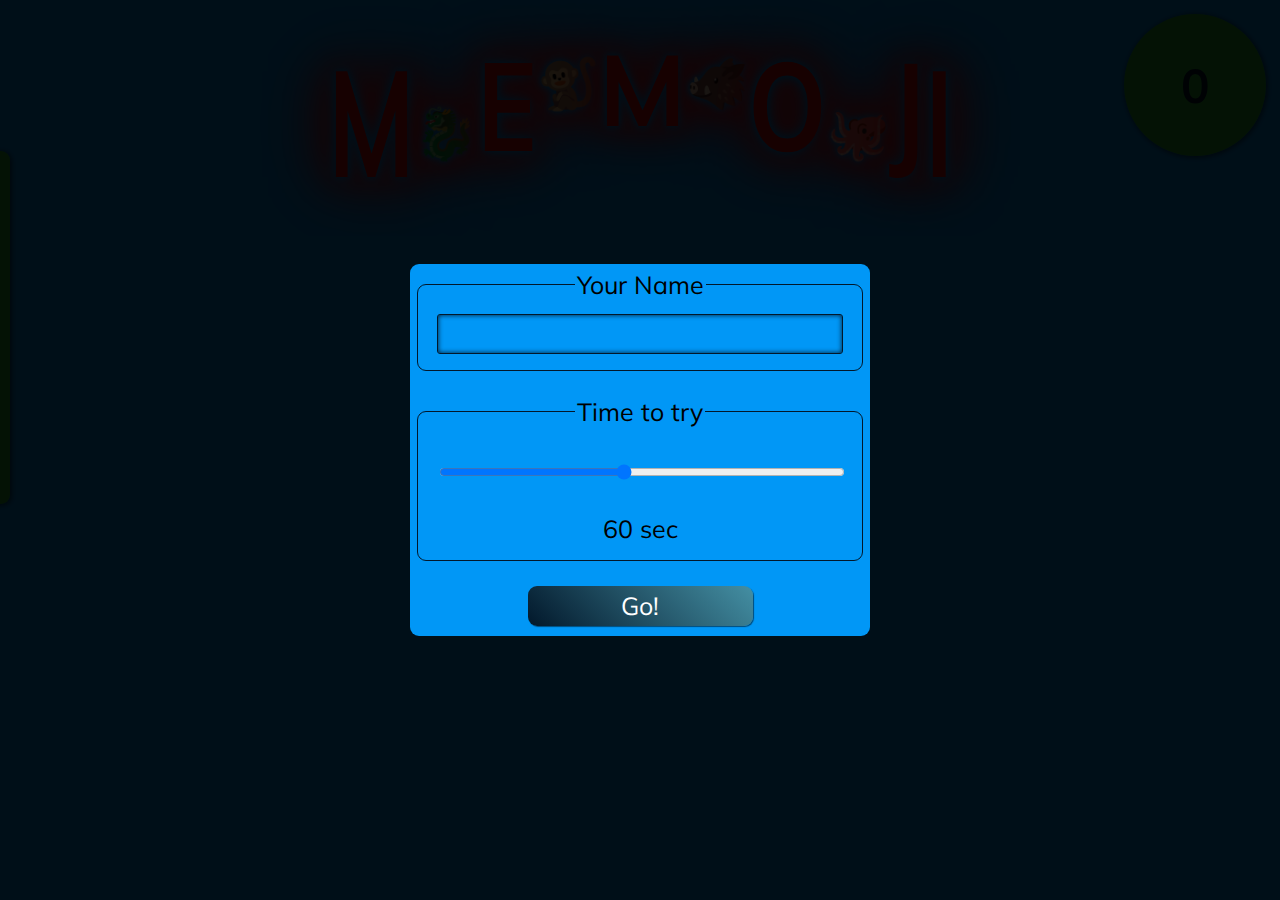
==== commit 82f07953: "IE11 support!" ====
--- a/memoji.html
+++ b/memoji.html
@@ -6,11 +6,11 @@
 	
 	<link rel="stylesheet" type="text/css" href="memoji.css">
 	<link href="https://fonts.googleapis.com/css?family=Muli:400,700&display=swap" rel="stylesheet">
-
+	<script src="from_code_point_ie.js" defer type="text/javascript"></script>
 	<script src="timer.js" defer type="text/javascript"></script>
 	<script src="card.js" defer type="text/javascript"></script>
 	<script src="game.js" defer type="text/javascript"></script>
-	<script src="temp.js" defer type="text/javascript"></script>
+	<script src="user.js" defer type="text/javascript"></script>
 	<script src="memoji.js" defer type="text/javascript"></script>
 
 
@@ -21,57 +21,57 @@
 		<section class="achieving">
 			<p><span>Name:</span><span class="name"></span></p>
 			<p><span>Wins:</span><span class="wins"></span></p>
-			<p><span>Loses:</span><span class="loses"></span></p>
+			<p><span>Losses:</span><span class="losses"></span></p>
 			<p><span>Best time:</span><span class="best_time"></span></p>
 			<p><span>Shortest game:</span><span class="shortest_game"></span></p>
 		</section>
 		<section class="field">
 			<div class="card card1">
-				<div class="front"></div>
+				<div class="face"></div>
 				<div class="back"></div>
 			</div>
 			<div class="card card2">
-				<div class="front"></div>
+				<div class="face"></div>
 				<div class="back"></div>
 			</div>
 			<div class="card card3">
-				<div class="front"></div>
+				<div class="face"></div>
 				<div class="back"></div>
 			</div>
 			<div class="card card4">
-				<div class="front"></div>
+				<div class="face"></div>
 				<div class="back"></div>
 			</div>
 			<div class="card card5">
-				<div class="front"></div>
+				<div class="face"></div>
 				<div class="back"></div>
 			</div>
 			<div class="card card6">
-				<div class="front"></div>
+				<div class="face"></div>
 				<div class="back"></div>
 			</div>
 			<div class="card card7">
-				<div class="front"></div>
+				<div class="face"></div>
 				<div class="back"></div>
 			</div>
 			<div class="card card8">
-				<div class="front"></div>
+				<div class="face"></div>
 				<div class="back"></div>
 			</div>
 			<div class="card card9">
-				<div class="front"></div>
+				<div class="face"></div>
 				<div class="back"></div>
 			</div>
 			<div class="card card10">
-				<div class="front"></div>
+				<div class="face"></div>
 				<div class="back"></div>
 			</div>
 			<div class="card card11">
-				<div class="front"></div>
+				<div class="face"></div>
 				<div class="back"></div>
 			</div>
 			<div class="card card12">
-				<div class="front"></div>
+				<div class="face"></div>
 				<div class="back"></div>
 			</div>
 		</section>
--- a/memoji.css
+++ b/memoji.css
@@ -3,10 +3,11 @@
 	margin:0;
 	padding: 0;
 	min-width: 700px;
-	background: #CFD0CF;
+	background: #0197F6;
 	font-family: 'Muli', 'Arial', sans-serif;
 }
 
+/* заголовок */
 h1 {
 	margin: auto;
 	padding: 25px 0 85px 0;
@@ -14,54 +15,50 @@
 	font-size: 100px;
 	font-weight: bold;
 	text-transform: uppercase;
-	color: white;
-}
+	color: #E81010;
+	text-shadow: 0 0 5px #0197F6, 0 0 10px #0197F6, 0 0 15px #0197F6, 0 0 20px #E81010, 0 0 35px #E81010, 0 0 40px #E81010, 0 0 50px #E81010, 0 0 75px #E81010;
+}
+
 h1 span{
 	transform-origin: top center;
 	display: inline-block;
 }
 .l1{
 	transform: scaleY(1.5);
-		text-shadow: 0 0 5px #CFD0CF, 0 0 10px #CFD0CF, 0 0 15px #CFD0CF, 0 0 20px #F44336, 0 0 35px #F44336, 0 0 40px #F44336, 0 0 50px #F44336, 0 0 75px #F44336;
-
 }
 .l2{
 	transform: scaleY(1.25);
-		text-shadow: 0 0 5px #CFD0CF, 0 0 10px #CFD0CF, 0 0 15px #CFD0CF, 0 0 20px #F44336, 0 0 35px #F44336, 0 0 40px #F44336, 0 0 50px #F44336, 0 0 75px #F44336;
-
 }
 .l3{
 	transform: scaleY(1);
-		text-shadow: 0 0 5px #CFD0CF, 0 0 10px #CFD0CF, 0 0 15px #CFD0CF, 0 0 20px #F44336, 0 0 35px #F44336, 0 0 40px #F44336, 0 0 50px #F44336, 0 0 75px #F44336;
-
 }
 .l4{
 	transform: scaleY(1.25);
-		text-shadow: 0 0 5px #CFD0CF, 0 0 10px #CFD0CF, 0 0 15px #CFD0CF, 0 0 20px #F44336, 0 0 35px #F44336, 0 0 40px #F44336, 0 0 50px #F44336, 0 0 75px #F44336;
-
 }
 .l5{
 	transform: scaleY(1.28);
-		text-shadow: 0 0 5px #CFD0CF, 0 0 10px #CFD0CF, 0 0 15px #CFD0CF, 0 0 20px #F44336, 0 0 35px #F44336, 0 0 40px #F44336, 0 0 50px #F44336, 0 0 75px #F44336;
-
 }
 .l6{
 	transform: scaleY(1.5);
-		text-shadow: 0 0 5px #CFD0CF, 0 0 10px #CFD0CF, 0 0 15px #CFD0CF, 0 0 20px #F44336, 0 0 35px #F44336, 0 0 40px #F44336, 0 0 50px #F44336, 0 0 75px #F44336;
-
-}
+}
+
 .m1, .m2, .m3, .m4, .m5{
 	font-size: 50px;
-}
+	color: black;
+}
+
 .m1{
 transform: translateY(25px);
 }
+
 .m2{
 transform: translateY(-25px);
 }
+
 .m3{
 transform: translateY(-25px);
 }
+
 .m4{
 transform: translateY(25px);
 }
@@ -79,13 +76,11 @@
 	content: "🐙";
 }
 
-
-
-/* Стили игрового поля */
+/* игровое поле */
 .memoji {
 	width: 100%;
-	padding: 5px 0 5px 0;
-	background: #CFD0CF;
+	padding: 5px 0 25px 0;
+	background: #0197F6;
 	display: flex;
 	justify-content: space-between;
 	align-items: center;
@@ -108,18 +103,19 @@
 	width: 130px;
 	height: 130px;
 	position: relative;
+	transition: transform 500ms;
+	border-radius: 9px;
+	box-shadow: 1px 1px 5px rgba(0,0,0,0.5);
 	transform-style: preserve-3d;
-	transition: transform 500ms;
-	border-radius: 9px;
-	box-shadow: 1px 1px 5px rgba(0,0,0,0.5);
-}
-
-/* class for turn card by JS */
+}
+
+/* класс для развернутой карточки */
 .turn {
 	transform: rotateY(180deg);
 	box-shadow: -1px 1px 5px rgba(0,0,0,0.5);
 }
 
+/*анимация для вращения карточек*/
 @keyframes spin {
 	0%{transform: rotateY(0deg);}
 	50%{transform: rotateY(180deg);}
@@ -130,8 +126,8 @@
 	animation: spin 150ms infinite ease;
 }
 
-
-.front, .back {
+/*карточки*/
+.face, .back {
 	box-sizing: border-box;
 	position: absolute;
 	top: 0;
@@ -139,30 +135,30 @@
 	width: 100%;
 	height: 100%;
 	border-radius: 9px;
+	cursor: pointer;
+/*	transform: inherit;*/
+}
+
+.back {
+	border: solid 5px white;
+	background: linear-gradient(45deg, #02182B, #448FA3);
 	backface-visibility: hidden;
-	cursor: pointer;
-}
-
-.front {
-	z-index: 2;
-	border: solid 5px white;
-	background: linear-gradient(45deg, #22AB93, #19668D);
-}
-
-.back {
-	transform: rotateY(-180deg);
+}
+
+.face {
 	background: white;
 	text-align: center;
 	font-size: 60px;
 	line-height: 130px;
 }
 
+/*цвета пар карточек*/
 .wrong_color {
-	background: #F44336;
+	background: #E81010;
 }
 
 .right_color {
-	background: #5AD66F;
+	background: #33C407;
 }
 
 
@@ -173,7 +169,7 @@
 	top: 0;
 	width: 100%;
 	height: 100%;
-	background: #0000006D;
+	background: rgba(0,0,0,0.9);
 	display: flex;
 	justify-content: center;
 	align-items: center;
@@ -185,7 +181,7 @@
 
 /* Стили стартовой формы */
 form[name=start] {
-	background: white;
+	background: #0197F6;
 	min-width: 450px;
 	border-radius: 9px;
 	padding: 5px;
@@ -193,7 +189,7 @@
 }
 form[name=start] fieldset {
 	border-radius: 9px;
-	border: solid 1px #082A23;
+	border: solid 1px #02182B;
 	margin-bottom: 25px;
 }
 form[name=start] legend {
@@ -204,32 +200,41 @@
 	width: 100%;
 	height: 40px;
 	border-radius: 3px;
-	border: solid 1px #082A23;
+	border: solid 1px #02182B;
+	background: #0197F6;
 	text-align: center;
 	font: inherit;
 }
-form[name="start"] input:focus{
+	#name:focus{
 	outline: none;
-	box-shadow: 0 0 2px 1px rgba(0, 255, 207, 0.5);
+	box-shadow: inset 0 0 5px 0 #02182B;
+/*	background: #0197F6 !important;*/
 }
 form[name="start"] input[type="submit"] {
-	width: 75px;
-	height: 75px;
-	border-radius: 50%;
+	width: 50%;
+	height: 40px;
+	border-radius: 9px;
 	border: none;
-	background:rgba(0, 255, 207, 0.5);
-	box-shadow: 1px 1px 5px 1px grey;
+	background:linear-gradient(45deg, #02182B, #448FA3);
+		box-shadow: 1px 1px 1px rgba(0,0,0,0.5);
 	cursor: pointer;
 	margin: auto;
 	display: block;
 	margin-bottom: 5px;
+	color: white;
 }
 form[name="start"] input[type="submit"]:active{
-	box-shadow: none;
+	box-shadow: inset 2px 1px 8px rgba(0,0,0,0.5);
+}
+form[name="start"] input[type="submit"]:focus{
+	outline: none;
 }
 form[name="start"] input[type="range"]:focus{
 	box-shadow: none;
-
+}
+form[name="start"] input[type="range"]{
+	border: none;
+	height: 60px;
 }
 .log{
 	margin: 5px auto 0 auto;
@@ -239,7 +244,7 @@
 /* Стили окон победы и поражения */
 .float_window {
 	max-width: 450px;
-	background: white;
+	background: #0197F6;
 	min-width: 350px;
 	border-radius: 9px;
 	padding: 10px;
@@ -274,8 +279,11 @@
 
 .float_window .message {
 	font-size: 25px;
-}
-
+	text-align: center;
+	width: 100%;
+}
+
+/*анимация для букв*/
 @keyframes elastics {
 	0%, 100% {
 		transform: scaleY(0.4) translateY(0px);
@@ -295,7 +303,7 @@
 	height: 50px;
 	margin: 40px 0 30px 0;
 	padding: 0 30px 0 30px;
-	background: linear-gradient(-135deg, #22AB93, #19668D);
+	background: linear-gradient(45deg, #02182B, #448FA3);
 	border-radius: 9px;
 	color: white;
 	font-size:30px;
@@ -310,7 +318,6 @@
 
 
 /*стили для таймера*/
-
 .timer{
 	width: 150px;
 	height: 150px;
@@ -319,6 +326,7 @@
 	top: 0;
 	right: 0;
 }
+
 .count {
 	width: 95%;
 	height: 95%;
@@ -329,51 +337,53 @@
 	margin: 2.5%;
 	text-align: center;
 	font-weight: bold;
-	color: #082A23;
-	box-shadow: 1px 1px 5px 1px grey;
-}
+	color: #02182B;
+	box-shadow: 1px 1px 5px 1px rgba(0,0,0,0.5);
+	background: rgba( 51, 196, 7, 0.8);
+}
+
 .circle{
-	stroke: #082A23;
-	fill: rgba(0, 255, 207, 0.5);
+	stroke: #02182B;
+	fill: none;
 	stroke-width: 2%;
-	cx:50%;
-	cy:50%;
-	r: 48%;
 	stroke-linecap: round;
 }
+
 .svg{
 	width: 100%;
 	height: 100%;
 	transform: rotate(-90deg);
 }
+
+/*анимация назначаеться из JS*/
 @keyframes pulse {
 	0%
-	{fill: rgba(0, 255, 207, 0.5);}
+	{background: rgba( 51, 196, 7, 0.8);}
 	33%
-	{fill: rgba(255, 0, 0, 0.7);}
+	{background: #E81010;}
 	66%
-	{fill: rgba(0, 255, 207, 0.5);}
+	{background: rgba( 51, 196, 7, 0.8);}
 	100%
-	{fill: rgba(255, 0, 0, 0.7);}
-}
-
+	{background: #E81010;}
+}
 
 /* Стили для окошка достижений */
 .achieving {
 	width: 250px;
 	height: 75%;
-	background: rgba(0, 255, 207, 0.5);
+	background: rgba( 51, 196, 7, 0.8);
 	border-radius: 0 9px 9px 0;
-	box-shadow: 1px 1px 5px 1px grey;
+	box-shadow: 1px 1px 5px 1px rgba(0,0,0,0.5);
 	padding: 0 10px 0 10px;
 	transition: all 1s ease;
 	position: absolute;
 	left: -260px;
+	top: 50%;
+	margin-top: -25%;
 	z-index: 1;
 	display: flex;
 	flex-flow: column nowrap;
 	justify-content: center;
-
 }
 
 .achieving p {
@@ -407,6 +417,7 @@
 	width: 0;
 }
 
+/*адаптация для вертикальной ориентации*/
 @media (orientation: portrait) {
 
 	.field {
@@ -425,31 +436,31 @@
 		box-shadow: -1.5px 1.5px 7.5px rgba(0,0,0,0.5);
 	}
 
-	.front, .back {
+	.face, .back {
 		border-radius: 13.5px;
 	}
 
-.front {
-	border-width: 7.5px;
-}
-.back {
-	font-size: 90px;
-	line-height: 195px;
-}
+	.back {
+		border-width: 7.5px;
+	}
+	.face {
+		font-size: 90px;
+		line-height: 195px;
+	}
 
 	.achieving {
 		height: 45%
-}
+	}
 
 	h1 {
-		padding-top: 250px;
+		padding: 85px 0 250px 0;
 	}
 
 	.timer {
-		width: 225px;
-		height: 225px;
-	}
-}
-
-
-
+		margin-top: 300px;
+	}
+	
+}
+
+
+
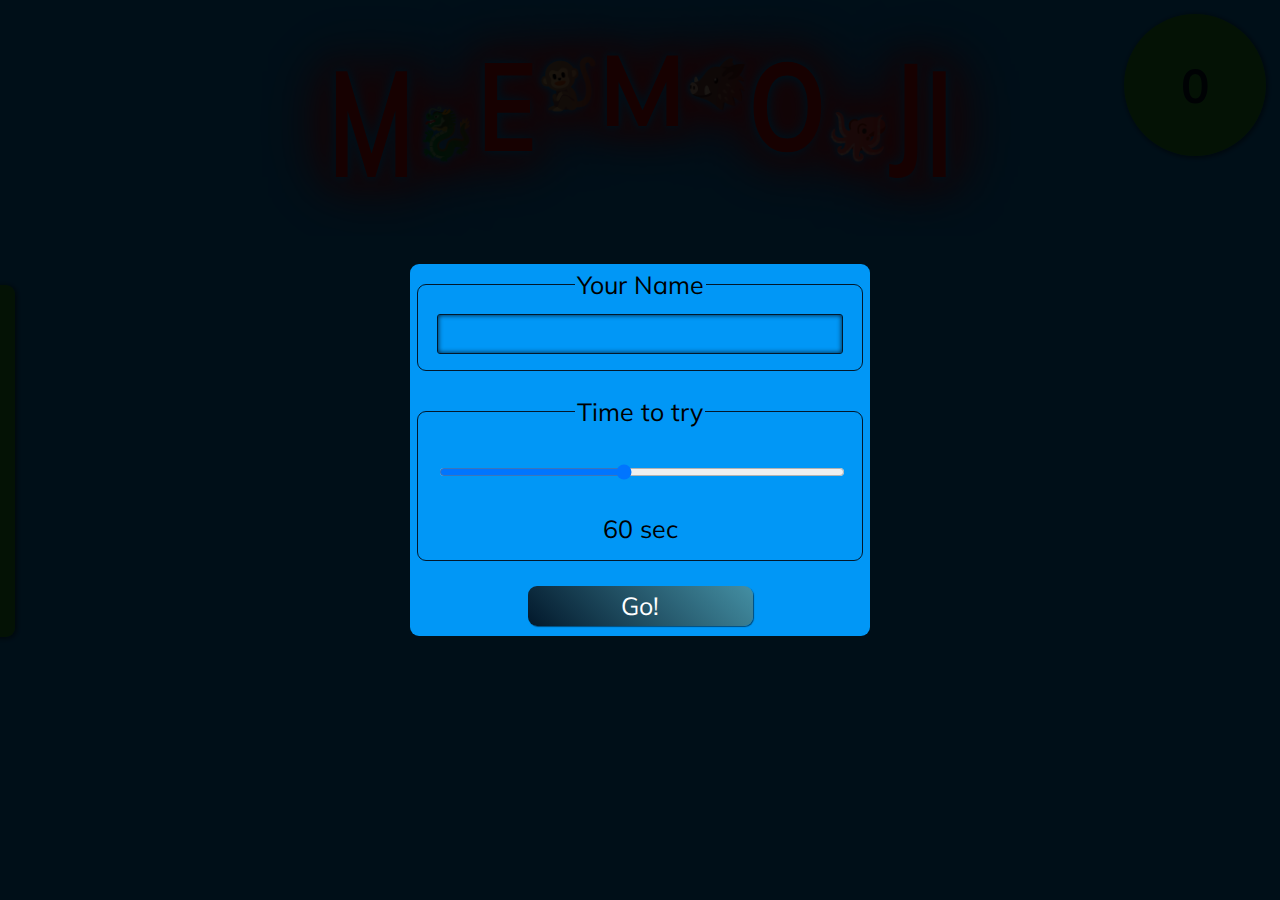
==== commit a490559f: "Ready!" ====
--- a/memoji.html
+++ b/memoji.html
@@ -4,7 +4,7 @@
 	<meta charset="UTF-8">
 	<title>Memoji</title>
 	
-	<link rel="stylesheet" type="text/css" href="memoji.css">
+	<link rel="stylesheet" type="text/css" href="memoji_prefix.css">
 	<link href="https://fonts.googleapis.com/css?family=Muli:400,700&display=swap" rel="stylesheet">
 	<script src="from_code_point_ie.js" defer type="text/javascript"></script>
 	<script src="timer.js" defer type="text/javascript"></script>
--- a/memoji_prefix.css
+++ b/memoji_prefix.css
@@ -0,0 +1,564 @@
+
+body {
+	margin:0;
+	padding: 0;
+	min-width: 700px;
+	background: #0197F6;
+	font-family: 'Muli', 'Arial', sans-serif;
+}
+
+/* заголовок */
+h1 {
+	margin: auto;
+	padding: 25px 0 85px 0;
+	text-align: center;
+	font-size: 100px;
+	font-weight: bold;
+	text-transform: uppercase;
+	color: #E81010;
+	text-shadow: 0 0 5px #0197F6, 0 0 10px #0197F6, 0 0 15px #0197F6, 0 0 20px #E81010, 0 0 35px #E81010, 0 0 40px #E81010, 0 0 50px #E81010, 0 0 75px #E81010;
+}
+
+h1 span{
+	-webkit-transform-origin: top center;
+	        transform-origin: top center;
+	display: inline-block;
+}
+.l1{
+	-webkit-transform: scaleY(1.5);
+	        transform: scaleY(1.5);
+}
+.l2{
+	-webkit-transform: scaleY(1.25);
+	        transform: scaleY(1.25);
+}
+.l3{
+	-webkit-transform: scaleY(1);
+	        transform: scaleY(1);
+}
+.l4{
+	-webkit-transform: scaleY(1.25);
+	        transform: scaleY(1.25);
+}
+.l5{
+	-webkit-transform: scaleY(1.28);
+	        transform: scaleY(1.28);
+}
+.l6{
+	-webkit-transform: scaleY(1.5);
+	        transform: scaleY(1.5);
+}
+
+.m1, .m2, .m3, .m4, .m5{
+	font-size: 50px;
+	color: black;
+}
+
+.m1{
+-webkit-transform: translateY(25px);
+        transform: translateY(25px);
+}
+
+.m2{
+-webkit-transform: translateY(-25px);
+        transform: translateY(-25px);
+}
+
+.m3{
+-webkit-transform: translateY(-25px);
+        transform: translateY(-25px);
+}
+
+.m4{
+-webkit-transform: translateY(25px);
+        transform: translateY(25px);
+}
+
+.m1::before{
+	content: "🐉";
+}
+.m2::before{
+	content: "🐒";
+}
+.m3::before{
+	content: "🐗";
+}
+.m4::before{
+	content: "🐙";
+}
+
+/* игровое поле */
+.memoji {
+	width: 100%;
+	padding: 5px 0 25px 0;
+	background: #0197F6;
+	display: -webkit-box;
+	display: -ms-flexbox;
+	display: flex;
+	-webkit-box-pack: justify;
+	    -ms-flex-pack: justify;
+	        justify-content: space-between;
+	-webkit-box-align: center;
+	    -ms-flex-align: center;
+	        align-items: center;
+	position: relative;
+}
+
+.field {
+	margin: auto;
+	width:595px;
+	height: 440px;
+	display: -webkit-box;
+	display: -ms-flexbox;
+	display: flex;
+	-ms-flex-flow: row wrap;
+	    flex-flow: row wrap;
+	-webkit-box-pack: justify;
+	    -ms-flex-pack: justify;
+	        justify-content: space-between;
+	-ms-flex-line-pack: justify;
+	    align-content: space-between;
+	-webkit-perspective: 600px;
+	        perspective: 600px;
+}
+
+.card {
+	box-sizing: border-box;
+	width: 130px;
+	height: 130px;
+	position: relative;
+	-webkit-transition:-webkit-transform 200ms;
+	transition:-webkit-transform 200ms;
+	transition:transform 200ms;
+	transition: transform 200ms, -webkit-transform 200ms;
+	border-radius: 9px;
+	box-shadow: 1px 1px 5px rgba(0,0,0,0.5);
+	-webkit-transform-style: preserve-3d;
+	        transform-style: preserve-3d;
+}
+
+/* класс для развернутой карточки */
+.turn {
+	-webkit-transform: rotateY(180deg);
+	        transform: rotateY(180deg);
+	box-shadow: -1px 1px 5px rgba(0,0,0,0.5);
+}
+
+/*анимация для вращения карточек*/
+@-webkit-keyframes spin {
+	0%{-webkit-transform: rotateY(0deg);transform: rotateY(0deg);}
+	50%{-webkit-transform: rotateY(180deg);transform: rotateY(180deg);}
+	100%{-webkit-transform: rotateY(360deg);transform: rotateY(360deg);}
+}
+@keyframes spin {
+	0%{-webkit-transform: rotateY(0deg);transform: rotateY(0deg);}
+	50%{-webkit-transform: rotateY(180deg);transform: rotateY(180deg);}
+	100%{-webkit-transform: rotateY(360deg);transform: rotateY(360deg);}
+}
+
+.spin {
+	-webkit-animation: spin 150ms infinite ease;
+	        animation: spin 150ms infinite ease;
+}
+
+/*карточки*/
+.face, .back {
+	box-sizing: border-box;
+	position: absolute;
+	top: 0;
+	left: 0;
+	width: 100%;
+	height: 100%;
+	border-radius: 9px;
+	cursor: pointer;
+}
+
+.back {
+	border: solid 5px white;
+	background: -webkit-linear-gradient(45deg, #02182B, #448FA3);
+	background: linear-gradient(45deg, #02182B, #448FA3);
+	-webkit-backface-visibility: hidden;
+	        backface-visibility: hidden;
+}
+
+.face {
+	background: white;
+	text-align: center;
+	font-size: 60px;
+	line-height: 130px;
+}
+
+/*цвета пар карточек*/
+.wrong_color {
+	background: #E81010;
+}
+
+.right_color {
+	background: #33C407;
+}
+
+
+/* Стили всплывающего поля */
+.float_field {
+	position: fixed;
+	left: 0;
+	top: 0;
+	width: 100%;
+	height: 100%;
+	background: rgba(0,0,0,0.9);
+	display: -webkit-box;
+	display: -ms-flexbox;
+	display: flex;
+	-webkit-box-pack: center;
+	    -ms-flex-pack: center;
+	        justify-content: center;
+	-webkit-box-align: center;
+	    -ms-flex-align: center;
+	        align-items: center;
+	z-index: 2;
+}
+
+
+/* Стили окон на всплывающем поле */
+
+/* Стили стартовой формы */
+form[name=start] {
+	background: #0197F6;
+	min-width: 450px;
+	border-radius: 9px;
+	padding: 5px;
+	font-size: 25px;
+}
+form[name=start] fieldset {
+	border-radius: 9px;
+	border: solid 1px #02182B;
+	margin-bottom: 25px;
+}
+form[name=start] legend {
+	margin: 5px auto 5px auto;
+}
+form[name=start] input {
+	box-sizing: border-box;
+	width: 100%;
+	height: 40px;
+	border-radius: 3px;
+	border: solid 1px #02182B;
+	background: #0197F6;
+	text-align: center;
+	font: inherit;
+}
+	#name:focus{
+	outline: none;
+	box-shadow: inset 0 0 5px 0 #02182B;
+}
+form[name="start"] input[type="submit"] {
+	width: 50%;
+	height: 40px;
+	border-radius: 9px;
+	border: none;
+	background:-webkit-linear-gradient(45deg, #02182B, #448FA3);
+	background:linear-gradient(45deg, #02182B, #448FA3);
+		box-shadow: 1px 1px 1px rgba(0,0,0,0.5);
+	cursor: pointer;
+	margin: auto;
+	display: block;
+	margin-bottom: 5px;
+	color: white;
+}
+form[name="start"] input[type="submit"]:active{
+	box-shadow: inset 2px 1px 8px rgba(0,0,0,0.5);
+}
+form[name="start"] input[type="submit"]:focus{
+	outline: none;
+}
+form[name="start"] input[type="range"]:focus{
+	box-shadow: none;
+}
+form[name="start"] input[type="range"]{
+	border: none;
+	height: 60px;
+}
+.log{
+	margin: 5px auto 0 auto;
+	text-align: center;
+}
+
+/* Стили окон победы и поражения */
+.float_window {
+	max-width: 450px;
+	background: #0197F6;
+	min-width: 350px;
+	border-radius: 9px;
+	padding: 10px;
+	display: -webkit-box;
+	display: -ms-flexbox;
+	display: flex;
+	-ms-flex-flow: column nowrap;
+	    flex-flow: column nowrap;
+	-ms-flex-pack: distribute;
+	    justify-content: space-around;
+	-webkit-box-align: center;
+	    -ms-flex-align: center;
+	        align-items: center;
+}
+
+.float_window h2 {
+	font-size: 80px;
+	font-weight: bold;
+	margin: 30px 0 0 0;
+}
+
+.float_window h2 span {
+	display: inline-block;
+	-webkit-animation: elastics 2s infinite reverse linear;
+	        animation: elastics 2s infinite reverse linear;
+}
+
+.float_window h2 span:nth-child(2) {
+	-webkit-animation-delay:.25s;
+	        animation-delay:.25s;
+}
+
+.float_window h2 span:nth-child(3) {
+	-webkit-animation-delay:.5s;
+	        animation-delay:.5s;
+}
+
+.float_window h2 span:nth-child(4) {
+	-webkit-animation-delay:.75s;
+	        animation-delay:.75s;
+}
+
+.float_window .message {
+	font-size: 25px;
+	text-align: center;
+	width: 100%;
+}
+
+/*анимация для букв*/
+@-webkit-keyframes elastics {
+	0%, 100% {
+		-webkit-transform: scaleY(0.4) translateY(0px);
+		        transform: scaleY(0.4) translateY(0px);
+	}
+	25% {
+		-webkit-transform: scaleY(0.8) translateY(-10px);
+		        transform: scaleY(0.8) translateY(-10px);
+	}
+	50% {
+		-webkit-transform: scaleY(1.2) translateY(-20px);
+		        transform: scaleY(1.2) translateY(-20px);
+	}
+	75% {
+		-webkit-transform: scaleY(0.8) translateY(-10px);
+		        transform: scaleY(0.8) translateY(-10px);
+}
+}
+@keyframes elastics {
+	0%, 100% {
+		-webkit-transform: scaleY(0.4) translateY(0px);
+		        transform: scaleY(0.4) translateY(0px);
+	}
+	25% {
+		-webkit-transform: scaleY(0.8) translateY(-10px);
+		        transform: scaleY(0.8) translateY(-10px);
+	}
+	50% {
+		-webkit-transform: scaleY(1.2) translateY(-20px);
+		        transform: scaleY(1.2) translateY(-20px);
+	}
+	75% {
+		-webkit-transform: scaleY(0.8) translateY(-10px);
+		        transform: scaleY(0.8) translateY(-10px);
+}
+}
+
+.botton {
+	height: 50px;
+	margin: 40px 0 30px 0;
+	padding: 0 30px 0 30px;
+	background: -webkit-linear-gradient(45deg, #02182B, #448FA3);
+	background: linear-gradient(45deg, #02182B, #448FA3);
+	border-radius: 9px;
+	color: white;
+	font-size:30px;
+	line-height: 50px;
+	cursor: pointer;
+	box-shadow: 1px 1px 1px rgba(0,0,0,0.5);
+}
+
+.botton:active {
+	box-shadow: inset 2px 1px 8px rgba(0,0,0,0.5);
+}
+
+
+/*стили для таймера*/
+.timer{
+	width: 150px;
+	height: 150px;
+	margin: 10px;
+	position: fixed;
+	top: 0;
+	right: 0;
+}
+
+.count {
+	width: 95%;
+	height: 95%;
+	border-radius: 50%;
+	position: absolute;
+	left:0;
+	top:0;
+	margin: 2.5%;
+	text-align: center;
+	font-weight: bold;
+	color: #02182B;
+	box-shadow: 1px 1px 5px 1px rgba(0,0,0,0.5);
+	background: rgba( 51, 196, 7, 0.8);
+}
+
+.circle{
+	stroke: #02182B;
+	fill: none;
+	stroke-width: 2%;
+	stroke-linecap: round;
+}
+
+.svg{
+	width: 100%;
+	height: 100%;
+	-webkit-transform: rotate(-90deg);
+	        transform: rotate(-90deg);
+}
+
+/*анимация назначаеться из JS*/
+@-webkit-keyframes pulse {
+	0%
+	{background: rgba( 51, 196, 7, 0.8);}
+	33%
+	{background: #E81010;}
+	66%
+	{background: rgba( 51, 196, 7, 0.8);}
+	100%
+	{background: #E81010;}
+}
+@keyframes pulse {
+	0%
+	{background: rgba( 51, 196, 7, 0.8);}
+	33%
+	{background: #E81010;}
+	66%
+	{background: rgba( 51, 196, 7, 0.8);}
+	100%
+	{background: #E81010;}
+}
+
+/* Стили для окошка достижений */
+.achieving {
+	width: 250px;
+	height: 75%;
+	background: rgba( 51, 196, 7, 0.8);
+	border-radius: 0 9px 9px 0;
+	box-shadow: 1px 1px 5px 1px rgba(0,0,0,0.5);
+	padding: 0 15px 0 10px;
+	-webkit-transition:all 1s ease;
+	transition: left 1s ease;
+	position: absolute;
+	left: -260px;
+	z-index: 1;
+	display: -webkit-box;
+	display: -ms-flexbox;
+	display: flex;
+	-ms-flex-flow: column nowrap;
+	    flex-flow: column nowrap;
+	-webkit-box-pack: center;
+	    -ms-flex-pack: center;
+	        justify-content: center;
+	cursor: pointer;
+}
+
+.achieving p {
+	display: -webkit-box;
+	display: -ms-flexbox;
+	display: flex;
+	-webkit-box-pack: justify;
+	    -ms-flex-pack: justify;
+	        justify-content: space-between;
+	-webkit-box-align: center;
+	    -ms-flex-align: center;
+	        align-items: center;
+	font-size: 20px;
+	margin-right: 5px;
+}
+
+.achieving p span:nth-child(1) {
+	font-weight: bold;
+	display: inline-block;
+}
+
+.achieving p span:nth-child(2){
+	display: inline-block;
+	white-space: nowrap;
+	text-overflow: ellipsis;
+	overflow: hidden;
+}
+
+.achieving_click {
+	left: 0;
+}
+
+.achieving_cklick {
+	-webkit-transition:all 1s ease;
+	transition: all 1s ease;
+	min-width: initial;
+	height: 0;
+	width: 0;
+}
+
+/*адаптация для вертикальной ориентации*/
+@media (orientation: portrait) {
+
+	.field {
+		width: 660px;
+		height: 892.5px;
+	}
+
+	.card {
+		width: 195px;
+		height: 195px;
+		border-radius: 13.5px;
+		box-shadow: 1.5px 1.5px 7.5px rgba(0,0,0,0.5);
+	}
+
+	.turn {
+		box-shadow: -1.5px 1.5px 7.5px rgba(0,0,0,0.5);
+	}
+
+	.face, .back {
+		border-radius: 13.5px;
+	}
+
+	.back {
+		border-width: 7.5px;
+	}
+	.face {
+		font-size: 90px;
+		line-height: 195px;
+	}
+
+	.achieving {
+		height: 45%
+	}
+
+	h1 {
+		padding: 85px 0 250px 0;
+	}
+
+	.timer {
+		margin-top: 300px;
+	}
+	
+}
+
+
+
